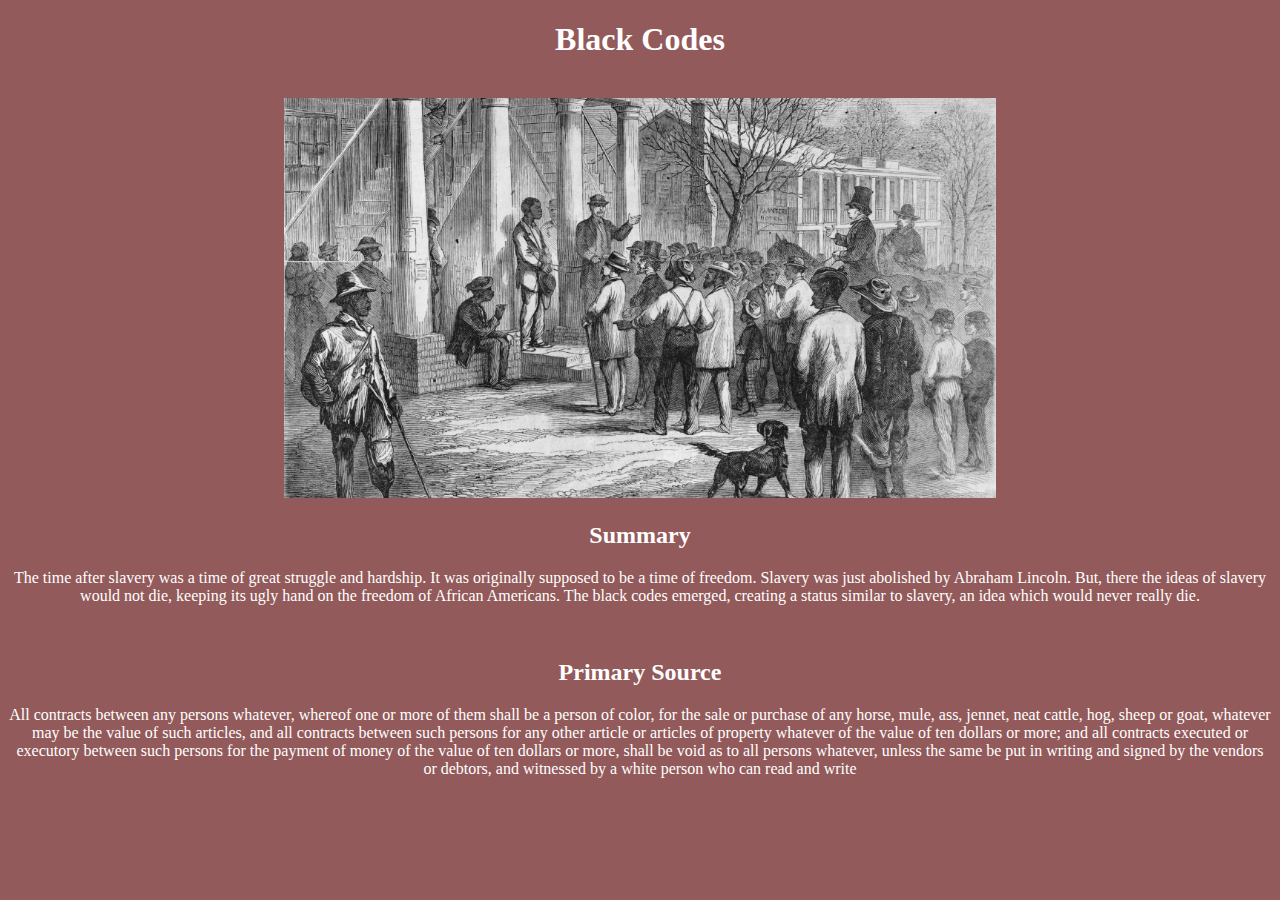
==== blackcodes.html @ 0a7dee6b "Add files via upload" ====
<!DOCTYPE html>
<html>
<head>
    <title>Black Codes</title>
    <link rel="stylesheet" href="style.css">
</head>
<body>
<center>
<h1>Black Codes</h1>
<br>
<a href="index.html">
<img id="pages" src="blackcodes.jpeg">
</a>
<br>
<h2>Summary</h2>
<p>The time after slavery was a time of great struggle and hardship. It was originally supposed to be a time of freedom. Slavery was just abolished by Abraham Lincoln. But, there the ideas of slavery would not die, keeping its ugly hand on the freedom of African Americans. The black codes emerged, creating a status similar to slavery, an idea which would never really die.</p>
<br>
<h2>Primary Source</h2>
<p>All contracts between any persons whatever, whereof one or more of them shall be a person of color, for the sale or purchase of any horse, mule, ass, jennet, neat cattle, hog, sheep or goat, whatever may be the value of such articles, and all contracts between such persons for any other article or articles of property whatever of the value of ten dollars or more; and all contracts executed or executory between such persons for the payment of money of the value of ten dollars or more, shall be void as to all persons whatever, unless the same be put in writing and signed by the vendors or debtors, and witnessed by a white person who can read and write</p>
</center>
</body>
</html>
---- style.css ----
body {
    background-color: #5f0d0dae;
    color: #ffffff;
}

#jim {
    color:#ffffff; 
    background-color: #000000;
    border-radius: 15px;
    height: 250px;
    width: 350px;
    cursor: pointer;
}

#codes {
    color:#ffffff; 
    background-color: #000000;
    border-radius: 15px;
    height: 250px;
    width: 350px;
    cursor: pointer;
}

#migration {
    color:#ffffff; 
    background-color: #000000;
    border-radius: 15px;
    height: 250px;
    width: 350px;
    cursor: pointer;
}

#qol {
    color:#ffffff; 
    background-color: #000000;
    border-radius: 15px;
    height: 250px;
    width: 350px;
    cursor: pointer;
}

#slavery {
    color:#ffffff; 
    background-color: #000000;
    border-radius: 15px;
    height: 250px;
    width: 350px;
    cursor: pointer;
}

#art {
    color:#ffffff; 
    background-color: #000000;
    border-radius: 15px;
    height: 250px;
    width: 350px;
    cursor: pointer;
}

#harlemphoto {
    height: 250px;
}

#blackcodejpeg {
    height: 150px;
}

#jimmy {
    height: 150px;
    width: 300px;
}

#pages {
    height: 400px;
}
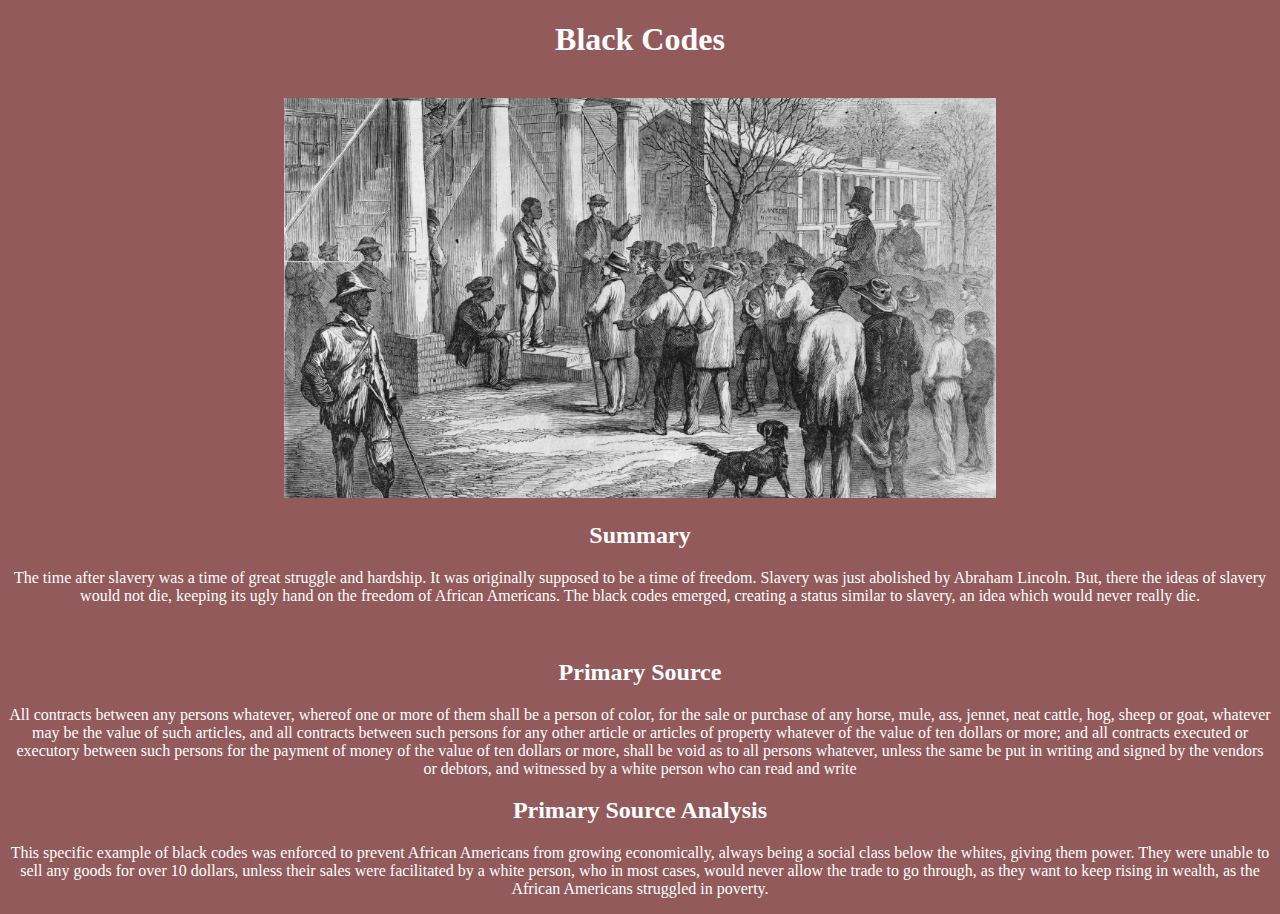
==== commit e7ad2848: "Update blackcodes.html" ====
--- a/blackcodes.html
+++ b/blackcodes.html
@@ -17,6 +17,8 @@
 <br>
 <h2>Primary Source</h2>
 <p>All contracts between any persons whatever, whereof one or more of them shall be a person of color, for the sale or purchase of any horse, mule, ass, jennet, neat cattle, hog, sheep or goat, whatever may be the value of such articles, and all contracts between such persons for any other article or articles of property whatever of the value of ten dollars or more; and all contracts executed or executory between such persons for the payment of money of the value of ten dollars or more, shall be void as to all persons whatever, unless the same be put in writing and signed by the vendors or debtors, and witnessed by a white person who can read and write</p>
+<h2>Primary Source Analysis</h2>
+    <p>This specific example of black codes was enforced to prevent African Americans from growing economically, always being a social class below the whites, giving them power. They were unable to sell any goods for over 10 dollars, unless their sales were facilitated by a white person, who in most cases, would never allow the trade to go through, as they want to keep rising in wealth, as the African Americans struggled in poverty.</p>
 </center>
 </body>
-</html>+</html>
